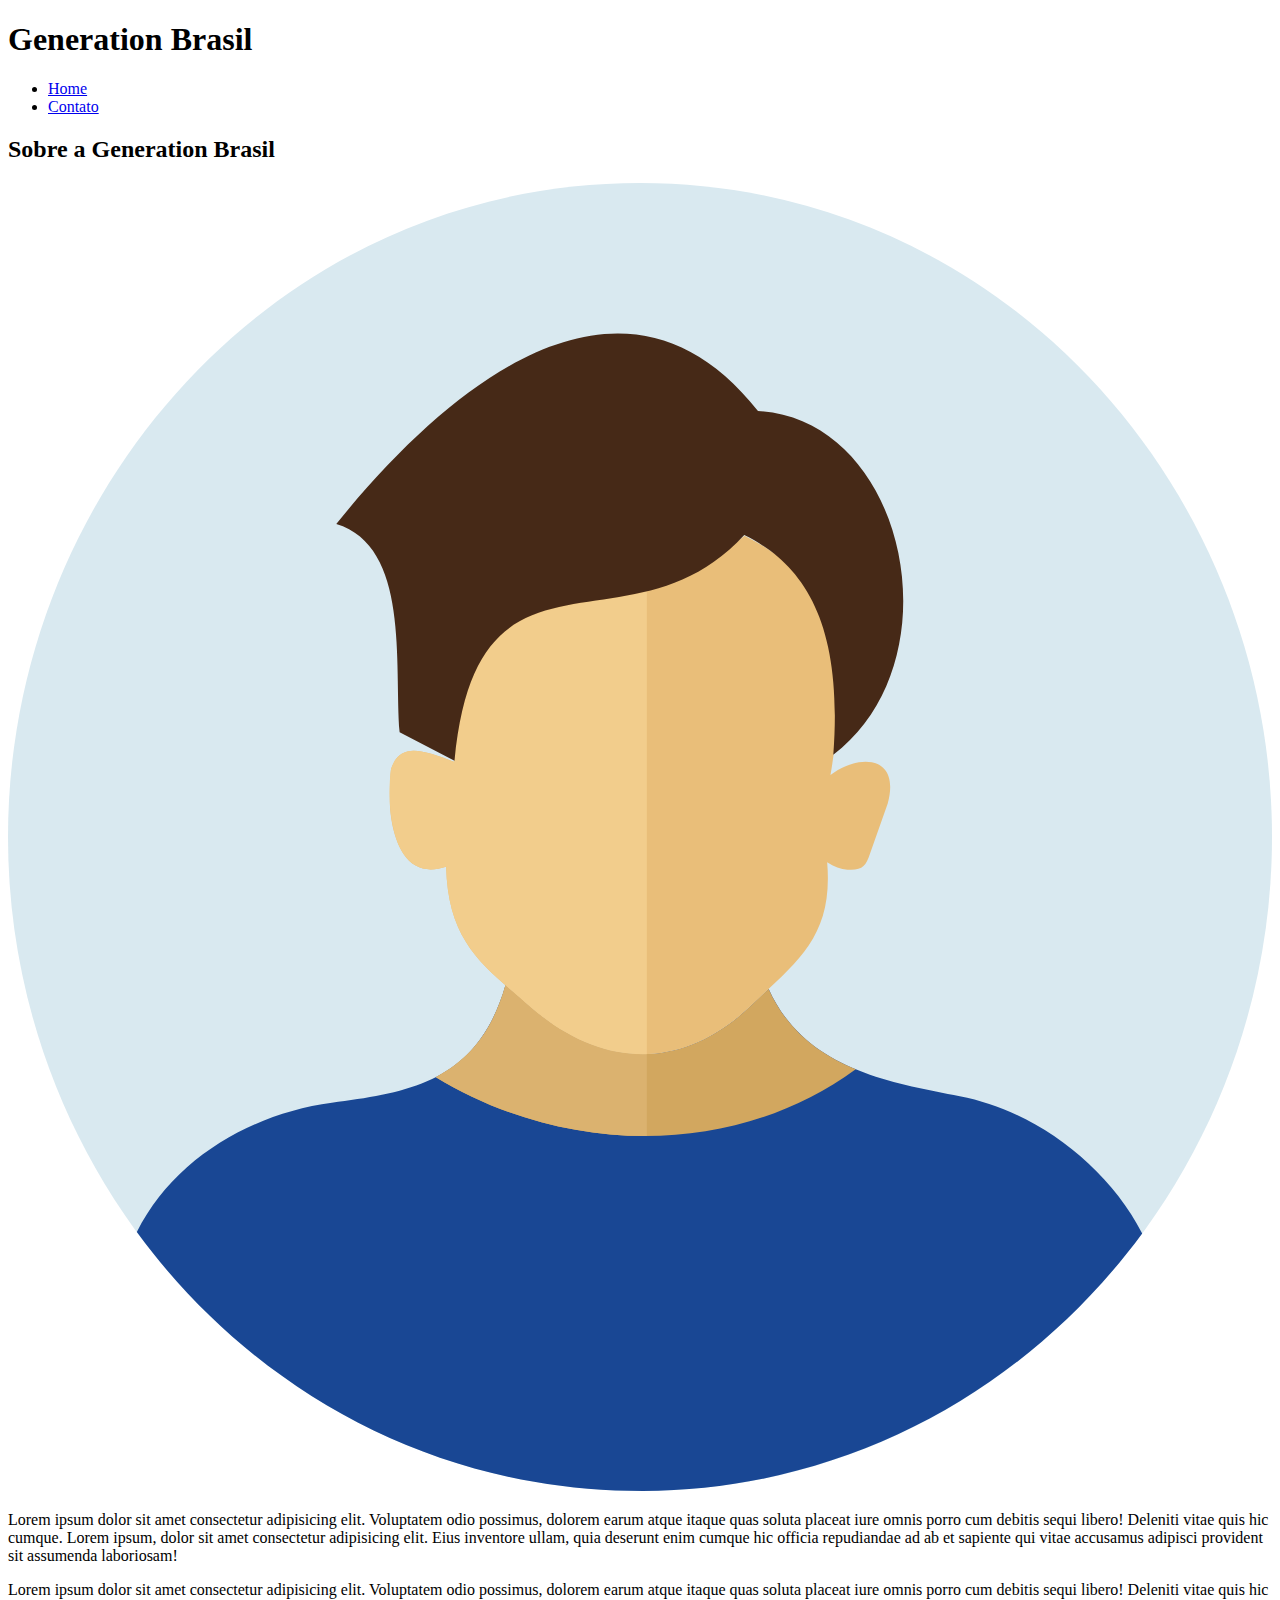
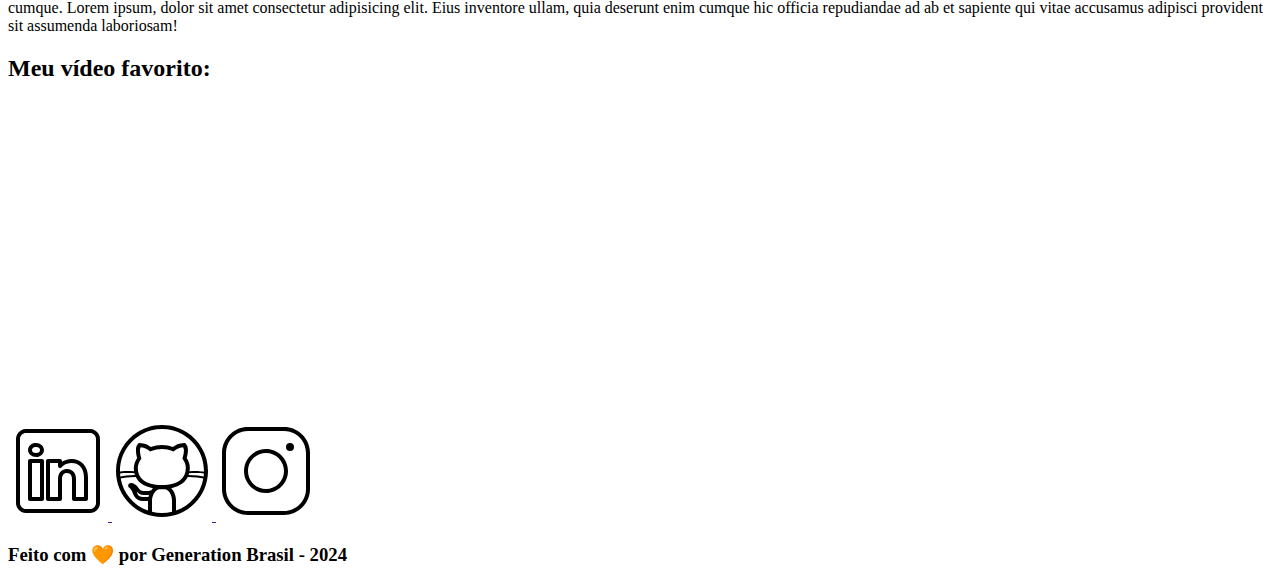
==== index.html @ 8b8ed631 "Criação da página home e contato do Portfolio" ====
<!DOCTYPE html>
<html lang="pt-br">

<head>
    <meta charset="UTF-8">
    <meta name="viewport" content="width=device-width, initial-scale=1.0">
    <meta name="description" content="Projeto Portfólio">
    <meta name="author" content="Generation Brasil">
    <meta name="keywords" content="HTML, CSS, JavaScript">
    <link rel="icon" type="image/svg" href="./assets/img/favicon.svg" />
    <title>Meu Perfil</title>
</head>

<body>
    <!-- Cabeçalho da Página (header)-->
    <header>

        <!-- Div Conteudo do Cabeçalho-->
        <div id="header_content">

            <!-- Titulo do Cabeçalho -->
            <div id="titulo">

                <!-- Seu Nome -->
                <h1>Generation Brasil</h1>

            </div>

            <!-- Conteudo do Menu da Página (header)-->
            <div id="menu">

                <!-- Menu da Página -->
                <nav>

                    <!-- Marcadores não ordenados + links -->
                    <ul id="menu">
                        <li>
                            <a href="index.html"> Home </a>
                        </li>
                        <li>
                            <a href="contato.html"> Contato </a>
                        </li>
                    </ul>

                </nav>

            </div>

        </div>

    </header>

    <!-- Seção Principal da Página (main)-->
    <main>

        <!-- Seção Sobre você-->
        <section id="about">

            <!-- Título da Seção -->
            <h2>Sobre a Generation Brasil</h2>

            <!-- Conteúdo da Seção -->
            <div id="conteudo">

                <!-- Imagem do criador do conteúdo -->
                <img src="./assets/img/user_01.svg" alt="Foto do criador desse conteudo"/>

                <!-- Texto sobre o criador do conteúdo -->
                <article id="sobre_texto">
                    <p>
                        Lorem ipsum dolor sit amet consectetur adipisicing
                        elit. Voluptatem odio possimus, dolorem earum atque
                        itaque quas soluta placeat iure omnis porro cum
                        debitis sequi libero! Deleniti vitae quis hic
                        cumque. Lorem ipsum, dolor sit amet consectetur
                        adipisicing elit. Eius inventore ullam, quia
                        deserunt enim cumque hic officia repudiandae ad ab
                        et sapiente qui vitae accusamus adipisci provident
                        sit assumenda laboriosam!
                    </p>
                    <p>
                        Lorem ipsum dolor sit amet consectetur adipisicing
                        elit. Voluptatem odio possimus, dolorem earum atque
                        itaque quas soluta placeat iure omnis porro cum
                        debitis sequi libero! Deleniti vitae quis hic
                        cumque. Lorem ipsum, dolor sit amet consectetur
                        adipisicing elit. Eius inventore ullam, quia
                        deserunt enim cumque hic officia repudiandae ad ab
                        et sapiente qui vitae accusamus adipisci provident
                        sit assumenda laboriosam!
                    </p>
                </article>
            </div>
        </section>

        <!-- Seção contendo um vídeo de sua preferência-->
        <section id="video">

            <!-- Título da Seção -->
            <h2>Meu vídeo favorito:</h2>

            <!-- Vídeo da Seção -->
            <div class="youtube">
                <iframe
                        width="560" 
                        height="315"
                        src="https://www.youtube.com/embed/DyfWPxB1pZM?si=mY9fZ8_YC1S79pJS" 
                        title="YouTube video player" 
                        frameborder="0" 
                        allow="accelerometer; autoplay; clipboard-write; encrypted-media; gyroscope; picture-in-picture; web-share" 
                        referrerpolicy="strict-origin-when-cross-origin"
                        allowfullscreen
                ></iframe>
            </div>

        </section>

    </main>

    <!-- Rodapé da Página (footer)-->
    <footer>

        <!-- Seção de Contato - Redes Sociais-->
        <section id="redes_sociais">

            <a href="">
                <img src="assets/img/linkedin.svg" alt="LinkedIn"/>
            </a>
            <a href="">
                <img src="assets/img/github.svg" alt="Github"/>
            </a>
            <a href="">
                <img src="assets/img/instagram.svg" alt="Instagram"/>
            </a>

    </section>

    <h3>
        Feito com 🧡 por Generation Brasil - 2024 
    </h3>

    </footer>

</body>

</html>
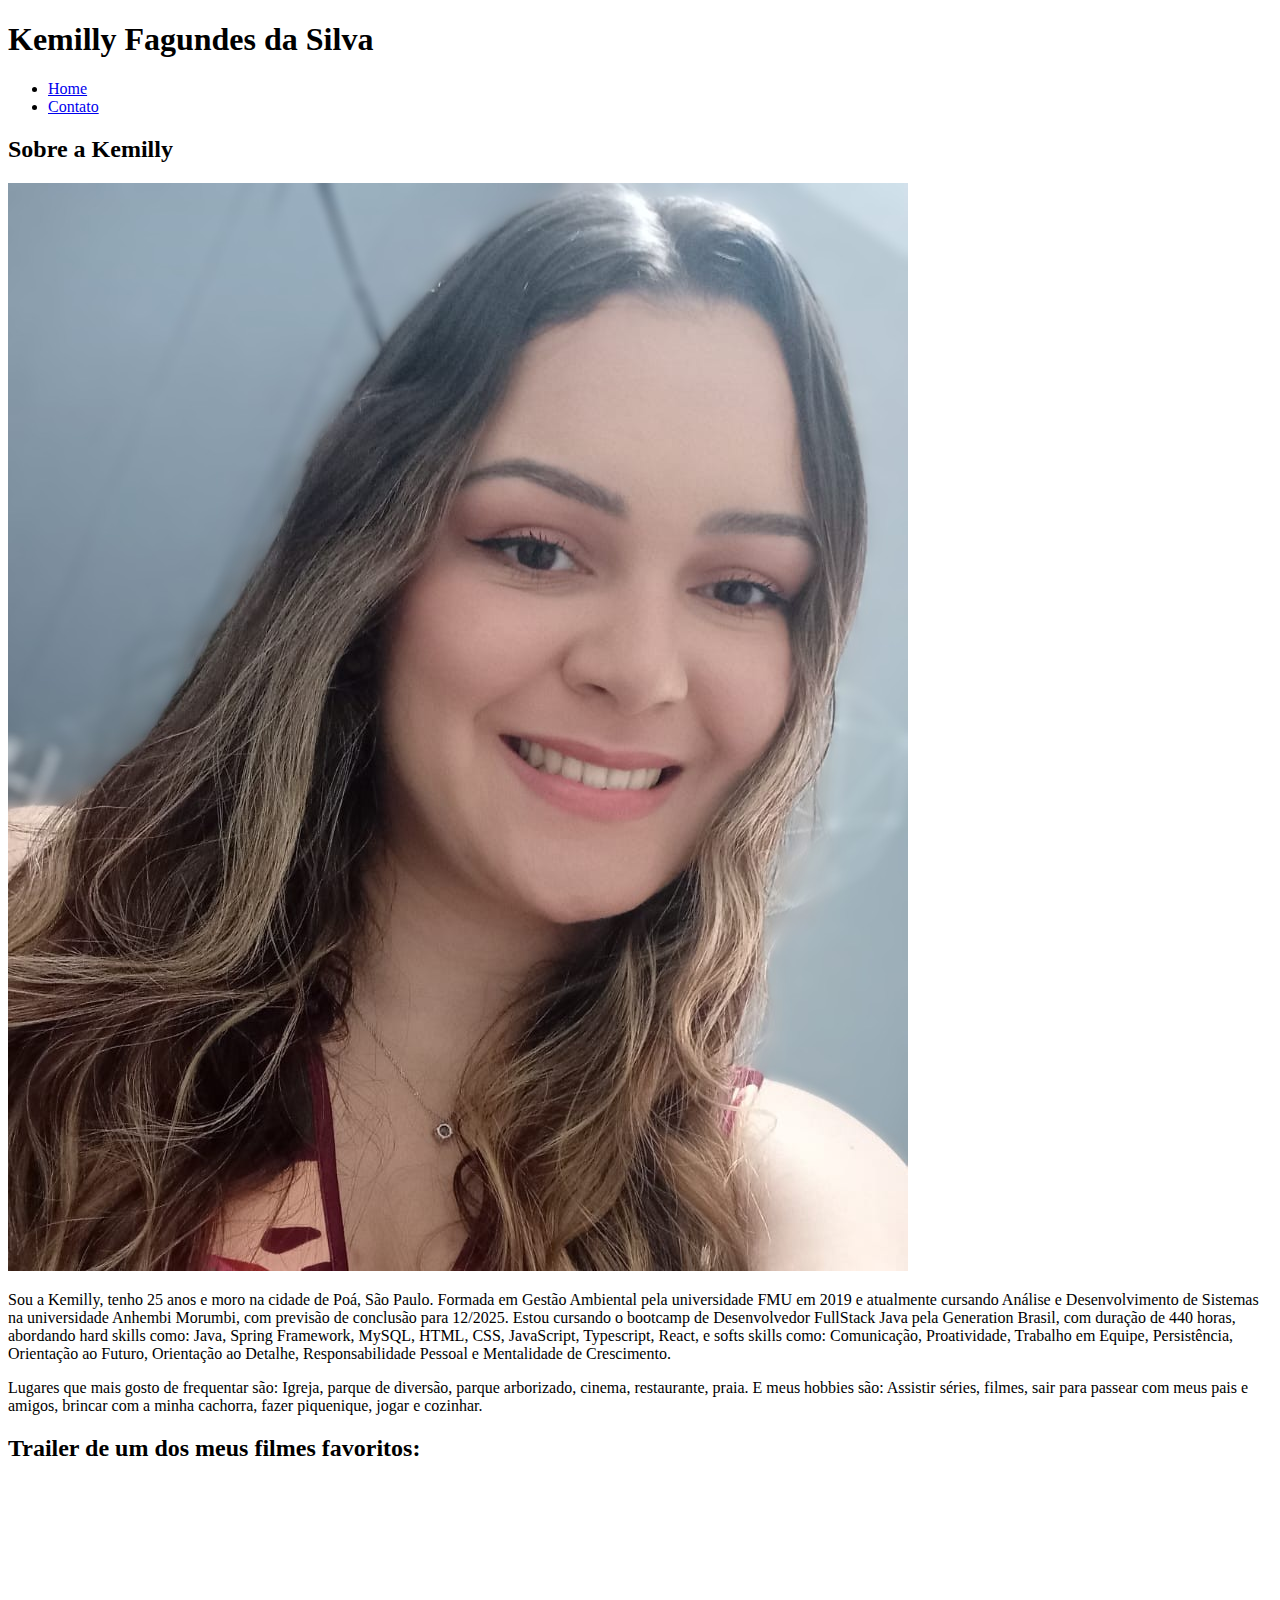
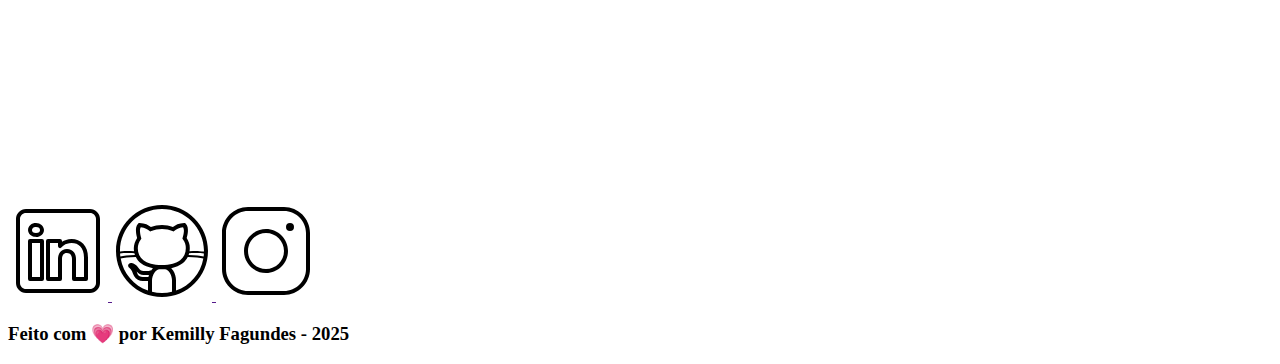
==== commit bad51d3d: "Atualizações das páginas Index e Contato" ====
--- a/index.html
+++ b/index.html
@@ -7,7 +7,7 @@
     <meta name="description" content="Projeto Portfólio">
     <meta name="author" content="Generation Brasil">
     <meta name="keywords" content="HTML, CSS, JavaScript">
-    <link rel="icon" type="image/svg" href="./assets/img/favicon.svg" />
+    <link rel="icon" type="image/svg" href="./assets/img/flor.png" />
     <title>Meu Perfil</title>
 </head>
 
@@ -22,7 +22,7 @@
             <div id="titulo">
 
                 <!-- Seu Nome -->
-                <h1>Generation Brasil</h1>
+                <h1>Kemilly Fagundes da Silva</h1>
 
             </div>
 
@@ -57,37 +57,33 @@
         <section id="about">
 
             <!-- Título da Seção -->
-            <h2>Sobre a Generation Brasil</h2>
+            <h2>Sobre a Kemilly</h2>
 
             <!-- Conteúdo da Seção -->
             <div id="conteudo">
 
                 <!-- Imagem do criador do conteúdo -->
-                <img src="./assets/img/user_01.svg" alt="Foto do criador desse conteudo"/>
+                <img src="./assets/img/FotoKemilly.jpeg" alt="Foto do criador desse conteudo"/>
 
                 <!-- Texto sobre o criador do conteúdo -->
                 <article id="sobre_texto">
                     <p>
-                        Lorem ipsum dolor sit amet consectetur adipisicing
-                        elit. Voluptatem odio possimus, dolorem earum atque
-                        itaque quas soluta placeat iure omnis porro cum
-                        debitis sequi libero! Deleniti vitae quis hic
-                        cumque. Lorem ipsum, dolor sit amet consectetur
-                        adipisicing elit. Eius inventore ullam, quia
-                        deserunt enim cumque hic officia repudiandae ad ab
-                        et sapiente qui vitae accusamus adipisci provident
-                        sit assumenda laboriosam!
+                        Sou a Kemilly, tenho 25 anos e moro na cidade de Poá, São Paulo.
+                        Formada em Gestão Ambiental pela universidade FMU em 2019 e atualmente
+                        cursando Análise e Desenvolvimento de Sistemas na universidade Anhembi 
+                        Morumbi, com previsão de conclusão para 12/2025.
+                        Estou cursando o bootcamp de Desenvolvedor FullStack Java pela 
+                        Generation Brasil, com duração de 440 horas, abordando hard skills
+                        como: Java, Spring Framework, MySQL, HTML, CSS, JavaScript, Typescript, 
+                        React, e softs skills como: Comunicação, Proatividade, Trabalho em Equipe,
+                        Persistência, Orientação ao Futuro, Orientação ao Detalhe, Responsabilidade
+                        Pessoal e Mentalidade de Crescimento.
                     </p>
                     <p>
-                        Lorem ipsum dolor sit amet consectetur adipisicing
-                        elit. Voluptatem odio possimus, dolorem earum atque
-                        itaque quas soluta placeat iure omnis porro cum
-                        debitis sequi libero! Deleniti vitae quis hic
-                        cumque. Lorem ipsum, dolor sit amet consectetur
-                        adipisicing elit. Eius inventore ullam, quia
-                        deserunt enim cumque hic officia repudiandae ad ab
-                        et sapiente qui vitae accusamus adipisci provident
-                        sit assumenda laboriosam!
+                        Lugares que mais gosto de frequentar são: Igreja, parque de diversão, parque
+                        arborizado, cinema, restaurante, praia. E meus hobbies são: Assistir séries,
+                        filmes, sair para passear com meus pais e amigos, brincar com a minha cachorra,
+                        fazer piquenique, jogar e cozinhar.
                     </p>
                 </article>
             </div>
@@ -97,7 +93,7 @@
         <section id="video">
 
             <!-- Título da Seção -->
-            <h2>Meu vídeo favorito:</h2>
+            <h2>Trailer de um dos meus filmes favoritos:</h2>
 
             <!-- Vídeo da Seção -->
             <div class="youtube">
@@ -136,7 +132,7 @@
     </section>
 
     <h3>
-        Feito com 🧡 por Generation Brasil - 2024 
+        Feito com 💗 por Kemilly Fagundes - 2025 
     </h3>
 
     </footer>
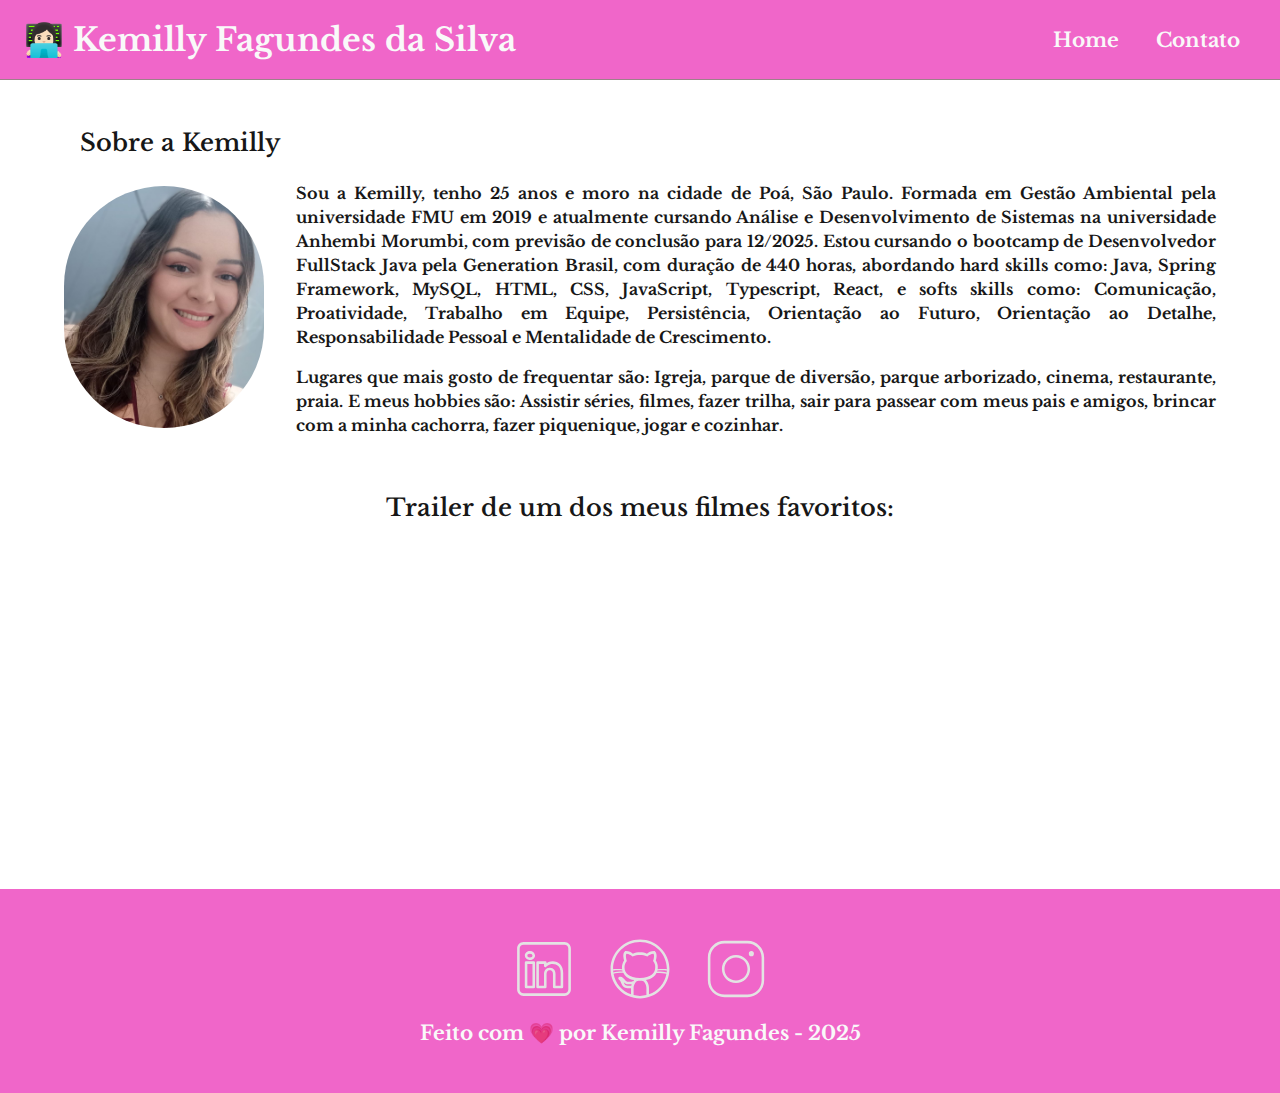
==== commit 7f17f792: "Inserção do código JavaScript" ====
--- a/index.html
+++ b/index.html
@@ -8,6 +8,12 @@
     <meta name="author" content="Generation Brasil">
     <meta name="keywords" content="HTML, CSS, JavaScript">
     <link rel="icon" type="image/svg" href="./assets/img/flor.png" />
+    <link rel="stylesheet" href="./assets/css/style.css">
+    <link rel="preconnect" href="https://fonts.googleapis.com">
+    <link rel="preconnect" href="https://fonts.gstatic.com" crossorigin>
+    <link href="https://fonts.googleapis.com/css2?family=Libre+Baskerville:ital,wght@0,400;0,700;1,400&display=swap"
+        rel="stylesheet">
+
     <title>Meu Perfil</title>
 </head>
 
@@ -16,13 +22,13 @@
     <header>
 
         <!-- Div Conteudo do Cabeçalho-->
-        <div id="header_content">
+        <div id="header_content" class="flex">
 
             <!-- Titulo do Cabeçalho -->
             <div id="titulo">
 
                 <!-- Seu Nome -->
-                <h1>Kemilly Fagundes da Silva</h1>
+                <h1>👩🏻‍💻 Kemilly Fagundes da Silva</h1>
 
             </div>
 
@@ -54,59 +60,56 @@
     <main>
 
         <!-- Seção Sobre você-->
-        <section id="about">
+        <section id="about" class="flex_start">
 
             <!-- Título da Seção -->
             <h2>Sobre a Kemilly</h2>
 
             <!-- Conteúdo da Seção -->
-            <div id="conteudo">
+            <div id="conteudo" class="flex">
 
                 <!-- Imagem do criador do conteúdo -->
-                <img src="./assets/img/FotoKemilly.jpeg" alt="Foto do criador desse conteudo"/>
+                <a href="./contato.html">
+                    <img src="./assets/img/FotoKemilly.jpeg" alt="Foto do criador desse conteúdo" class="img_profile" />
+                </a>
+
 
                 <!-- Texto sobre o criador do conteúdo -->
                 <article id="sobre_texto">
                     <p>
                         Sou a Kemilly, tenho 25 anos e moro na cidade de Poá, São Paulo.
                         Formada em Gestão Ambiental pela universidade FMU em 2019 e atualmente
-                        cursando Análise e Desenvolvimento de Sistemas na universidade Anhembi 
+                        cursando Análise e Desenvolvimento de Sistemas na universidade Anhembi
                         Morumbi, com previsão de conclusão para 12/2025.
-                        Estou cursando o bootcamp de Desenvolvedor FullStack Java pela 
+                        Estou cursando o bootcamp de Desenvolvedor FullStack Java pela
                         Generation Brasil, com duração de 440 horas, abordando hard skills
-                        como: Java, Spring Framework, MySQL, HTML, CSS, JavaScript, Typescript, 
+                        como: Java, Spring Framework, MySQL, HTML, CSS, JavaScript, Typescript,
                         React, e softs skills como: Comunicação, Proatividade, Trabalho em Equipe,
                         Persistência, Orientação ao Futuro, Orientação ao Detalhe, Responsabilidade
                         Pessoal e Mentalidade de Crescimento.
                     </p>
                     <p>
-                        Lugares que mais gosto de frequentar são: Igreja, parque de diversão, parque
-                        arborizado, cinema, restaurante, praia. E meus hobbies são: Assistir séries,
-                        filmes, sair para passear com meus pais e amigos, brincar com a minha cachorra,
-                        fazer piquenique, jogar e cozinhar.
+                        Lugares que mais gosto de frequentar são: Igreja, parque de diversão,
+                        parque arborizado, cinema, restaurante, praia. E meus hobbies são: Assistir séries,
+                        filmes, fazer trilha, sair para passear com meus pais e amigos,
+                        brincar com a minha cachorra, fazer piquenique, jogar e cozinhar.
                     </p>
                 </article>
             </div>
         </section>
 
         <!-- Seção contendo um vídeo de sua preferência-->
-        <section id="video">
+        <section id="video" class="flex_start">
 
             <!-- Título da Seção -->
             <h2>Trailer de um dos meus filmes favoritos:</h2>
 
             <!-- Vídeo da Seção -->
-            <div class="youtube">
-                <iframe
-                        width="560" 
-                        height="315"
-                        src="https://www.youtube.com/embed/DyfWPxB1pZM?si=mY9fZ8_YC1S79pJS" 
-                        title="YouTube video player" 
-                        frameborder="0" 
-                        allow="accelerometer; autoplay; clipboard-write; encrypted-media; gyroscope; picture-in-picture; web-share" 
-                        referrerpolicy="strict-origin-when-cross-origin"
-                        allowfullscreen
-                ></iframe>
+            <div class="youtube" class="flex">
+                <iframe width="560" height="315" src="https://www.youtube.com/embed/DyfWPxB1pZM?si=mY9fZ8_YC1S79pJS"
+                    title="YouTube video player" frameborder="0"
+                    allow="accelerometer; autoplay; clipboard-write; encrypted-media; gyroscope; picture-in-picture; web-share"
+                    referrerpolicy="strict-origin-when-cross-origin" allowfullscreen></iframe>
             </div>
 
         </section>
@@ -114,26 +117,26 @@
     </main>
 
     <!-- Rodapé da Página (footer)-->
-    <footer>
+    <footer class="flex">
 
         <!-- Seção de Contato - Redes Sociais-->
         <section id="redes_sociais">
 
-            <a href="">
-                <img src="assets/img/linkedin.svg" alt="LinkedIn"/>
+            <a href="https://www.linkedin.com/in/kemilly-fagundes-da-silva" target="_blank">
+                <img src="assets/img/linkedin.svg" alt="LinkedIn" class="social_icon" />
             </a>
-            <a href="">
-                <img src="assets/img/github.svg" alt="Github"/>
+            <a href="https://github.com/Kemilly-fgnds" target="_blank">
+                <img src="assets/img/github.svg" alt="Github" class="social_icon" />
             </a>
-            <a href="">
-                <img src="assets/img/instagram.svg" alt="Instagram"/>
+            <a href="https://www.instagram.com/kemillyfagunds" target="_blank">
+                <img src="assets/img/instagram.svg" alt="Instagram" class="social_icon" />
             </a>
 
-    </section>
+        </section>
 
-    <h3>
-        Feito com 💗 por Kemilly Fagundes - 2025 
-    </h3>
+        <h3>
+            Feito com 💗 por Kemilly Fagundes - 2025
+        </h3>
 
     </footer>
 
--- a/assets/css/style.css
+++ b/assets/css/style.css
@@ -0,0 +1,246 @@
+* {
+    margin: 0;
+    padding: 0;
+    box-sizing: border-box;
+    text-decoration: none;
+    outline: none;
+    font-weight: bold;
+}
+
+:root {
+    --green: #d8e2dc;
+    --salmon: #ffe5d9;
+    --lightpink: #ffcad4;
+    --darkpink: #f066c9;
+    --pink2: #ef89d2b1;
+    --beige: #9c9a9a;
+
+    --pink: #f10095;
+
+    --lightbrown: #9d8189;
+
+    --white: #F9F9F9;
+
+    --black: #171717;
+}
+
+html {
+    width: 100%;
+    height: 100vh;
+}
+
+body {
+    background-image: url('https://24.media.tumblr.com/2ee9d2cd8c55b2b11962ebbb9f0c97aa/tumblr_mt5qbf7LsC1sexxhlo1_400.gif');
+    background-size: cover; /* Ajusta para cobrir toda a área */
+    background-repeat: no-repeat; /* Evita repetição */
+    color: var(--black);
+    font-family: 'Libre Baskerville', sans-serif;
+}
+
+h1{
+    color: var(--white);
+    font-size: 2rem;
+    font-weight: 700;
+}
+
+h2{
+    padding: 1rem;
+    color: var(--black);
+    font-size: 1.5rem;
+    font-weight: 600;
+    text-align: left;
+}
+
+h3{
+    padding: 1rem;
+    color: var(--white);
+    font-size: 1.25rem;
+    font-weight: 700;
+    text-align: center;
+}
+
+p{
+    font-size: 1rem;
+    line-height: 1.5rem;
+    text-align: justify;
+    padding: 0.5rem 0;
+    color: var();
+}
+
+.flex{
+    display: flex;
+    justify-content: center;
+    align-items: center;
+}
+
+.flex_start{
+    display: flex;
+    justify-content: flex-start;
+}
+
+#header_content {
+    height: 80px;
+    position: sticky;
+    top: 0;
+    width: 100%;
+    justify-content: space-between;
+    padding: 24px;
+    background-color: var(--darkpink);
+    border-bottom: 1px solid var(--lightbrown);
+}
+
+#menu li {
+    display: inline;
+    padding: 1rem;
+}
+
+#menu li a {
+    text-decoration: none;
+    color: var(--white);
+    font-size: 20px;
+}
+
+#menu li a:hover {
+    color: var(--pink);
+    text-decoration: underline;
+}
+
+#about {
+    flex-direction: column;
+    margin: 2rem auto;
+    width: 90%;
+}
+
+#conteudo {
+    flex-direction: row;
+    gap: 2rem;
+}
+
+.img_profile{
+    width: 200px;
+    border-radius: 100px;
+}
+
+.img_profile:hover {
+    transform: scale(1.1); 
+    box-shadow: 0 4px 8px rgba(0, 0, 0, 0.3);
+}
+
+#video {
+    flex-direction: column;
+    margin: 2rem auto;
+    width: 90%;
+    align-items: center;
+}
+
+footer {
+    flex-direction: column;
+    margin: 0;
+    padding: 2rem;
+    color: var(--white);
+    background-color: var(--darkpink);
+    font-weight: bold;
+    text-align: center;
+}
+
+#redes_sociais {
+    display: flex;
+    justify-content: space-evenly;
+    margin: 1rem 0 0 0;
+    width: 320px;
+}
+
+.social_icon {
+    width: 4rem;
+    height: 4rem;
+    filter: brightness(0)
+            saturate(100%)
+            invert(100%)
+            sepia(0%)
+            saturate(7457%)
+            hue-rotate(23deg)
+            brightness(95%)
+            contrast(87%)
+}
+
+.social_icon:hover {
+    filter: brightness(0) 
+            saturate(100%)
+            invert(18%) 
+            sepia(81%) 
+            saturate(6953%) 
+            hue-rotate(313deg) 
+            brightness(94%) 
+            contrast(107%)
+}
+
+#contact {
+    flex-direction: row;
+    gap: 2rem;
+}
+
+form {
+    display: flex;
+    flex-direction: column;
+    width: 480px;
+    margin: 2rem 0;
+    padding: 1.5rem;
+    border: none;
+}
+
+form label {
+    font-size: 1rem;
+    text-align: left;
+    font-weight: 500;
+}
+
+form input, textarea {
+    margin: 0.5rem 0 1rem;
+    padding: 0.5rem;
+    border-radius: 1.25rem;
+    border: none;
+    width: 100%;
+    font-size: 1rem;
+    font-family: sans-serif;
+    background-color: var(--green);
+}
+
+textarea {
+    resize: none;
+    height: 5rem;
+}
+
+form span {
+    margin: 0 0 0.5rem 0.75rem;
+    font-size: 0.75rem;
+    line-height: 1rem;
+    color: red;
+}
+
+form button {
+    text-align: center;
+    padding: 0.75rem 2rem;
+    background: var(--darkpink);
+    border: 1px solid var(--lightpink);
+    color: var(--white);
+    border-radius: 0.75rem;
+    font-weight: 700;
+    font-size: 1rem;
+}
+
+form button:hover {
+    background: var(--pink);
+}
+
+#mapa {
+    width: 480px;
+    flex-direction: column;
+    gap: 1rem;
+}
+
+#endereco > p{
+    font-size: 1rem;
+    text-align: justify;
+    font-weight: 600;
+}
+
